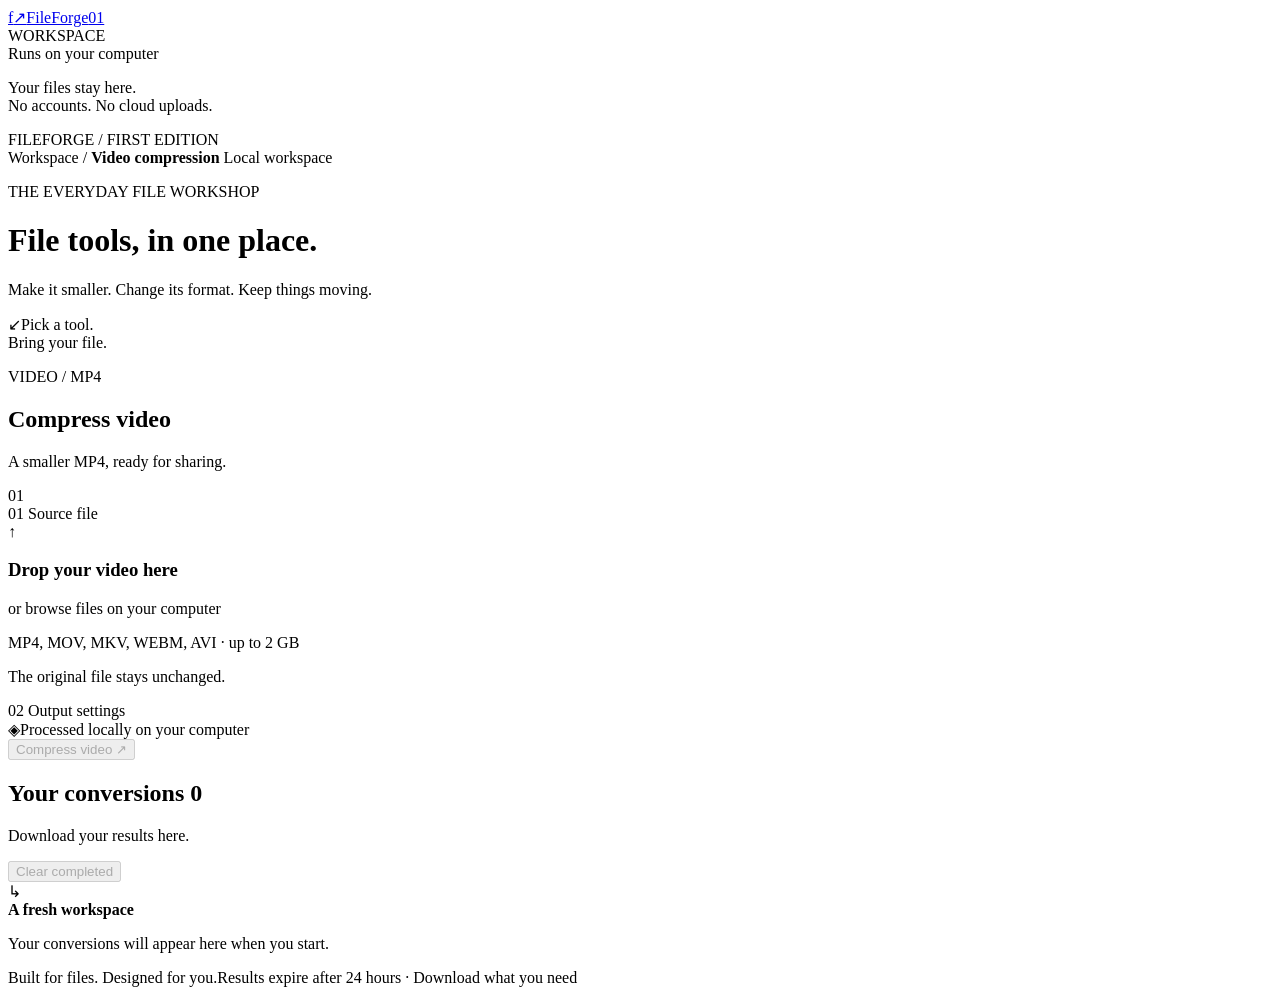
==== app/static/index.html @ 1a00f9e1 "Initial FileForge Windows application" ====
<!doctype html>
<html lang="en">
<head>
  <meta charset="UTF-8">
  <meta name="viewport" content="width=device-width, initial-scale=1">
  <meta name="theme-color" content="#192323">
  <title>FileForge — Your file workshop</title>
  <link rel="stylesheet" href="/static/styles.css">
  <script src="/static/app.js" defer></script>
</head>
<body>
  <aside class="sidebar">
    <a class="brand" href="/" aria-label="FileForge home"><span class="brand-mark">f<span>↗</span></span>FileForge<span class="version">01</span></a>
    <div class="sidebar-caption">WORKSPACE</div>
    <nav aria-label="Conversion tools" id="navigation"></nav>
    <div class="sidebar-bottom">
      <div class="local-indicator"><span></span> Runs on your computer</div>
      <p>Your files stay here.<br>No accounts. No cloud uploads.</p>
      <span class="build-label">FILEFORGE / FIRST EDITION</span>
    </div>
  </aside>
  <main>
    <header class="topbar"><span>Workspace <span class="breadcrumb">/</span> <strong id="breadcrumb-tool">Video compression</strong></span><span class="local-pill"><span></span> Local workspace</span></header>
    <div class="content">
      <div class="intro">
        <div><p class="eyebrow">THE EVERYDAY FILE WORKSHOP</p><h1>File tools, in one place<span>.</span></h1><p class="subtitle">Make it smaller. Change its format. Keep things moving.</p></div>
        <div class="intro-note"><span class="note-symbol">↙</span><span>Pick a tool.<br>Bring your file.</span></div>
      </div>
      <div class="tool-grid" id="tool-grid" aria-label="Choose a tool"></div>
      <section class="converter" aria-labelledby="converter-title">
        <div class="converter-heading"><div><p class="eyebrow" id="tool-category">VIDEO / MP4</p><h2 id="converter-title">Compress video</h2><p id="converter-description">A smaller MP4, ready for sharing.</p></div><span class="tool-number" id="tool-number">01</span></div>
        <div id="error-banner" class="error-banner" role="alert" hidden></div>
        <div class="converter-body">
          <div class="source-panel">
            <div class="section-label"><span>01</span> Source file</div>
            <div class="dropzone" id="dropzone" role="button" tabindex="0" aria-label="Choose or drop a source file">
              <div class="upload-icon" aria-hidden="true">↑</div>
              <h3 id="drop-title">Drop your video here</h3>
              <p>or <span class="browse-text">browse files</span> on your computer</p>
              <span class="formats" id="formats">MP4, MOV, MKV, WEBM, AVI · up to 2 GB</span>
            </div>
            <input type="file" id="file-input" hidden>
            <div class="selected-files" id="selected-files" aria-live="polite"></div>
            <p class="source-note" id="source-note">The original file stays unchanged.</p>
          </div>
          <div class="settings-panel">
            <div class="section-label"><span>02</span> Output settings</div>
            <form id="settings-form"></form>
          </div>
        </div>
        <div class="converter-footer"><div class="privacy-note"><span aria-hidden="true">◈</span><span>Processed locally on your computer</span></div><button class="primary-button" id="convert-button" disabled>Compress video <span aria-hidden="true">↗</span></button></div>
      </section>
      <section class="activity" aria-labelledby="activity-title">
        <div class="activity-heading"><div><h2 id="activity-title">Your conversions <span id="job-count">0</span></h2><p>Download your results here.</p></div><button class="text-button" id="clear-history" disabled>Clear completed</button></div>
        <div id="jobs" aria-live="polite"><div class="empty-state"><span class="empty-icon" aria-hidden="true">↳</span><div><strong>A fresh workspace</strong><p>Your conversions will appear here when you start.</p></div></div></div>
      </section>
      <footer class="page-footer"><span>Built for files. Designed for you.</span><span>Results expire after 24 hours <span class="footer-dot">·</span> Download what you need</span></footer>
    </div>
  </main>
</body>
</html>
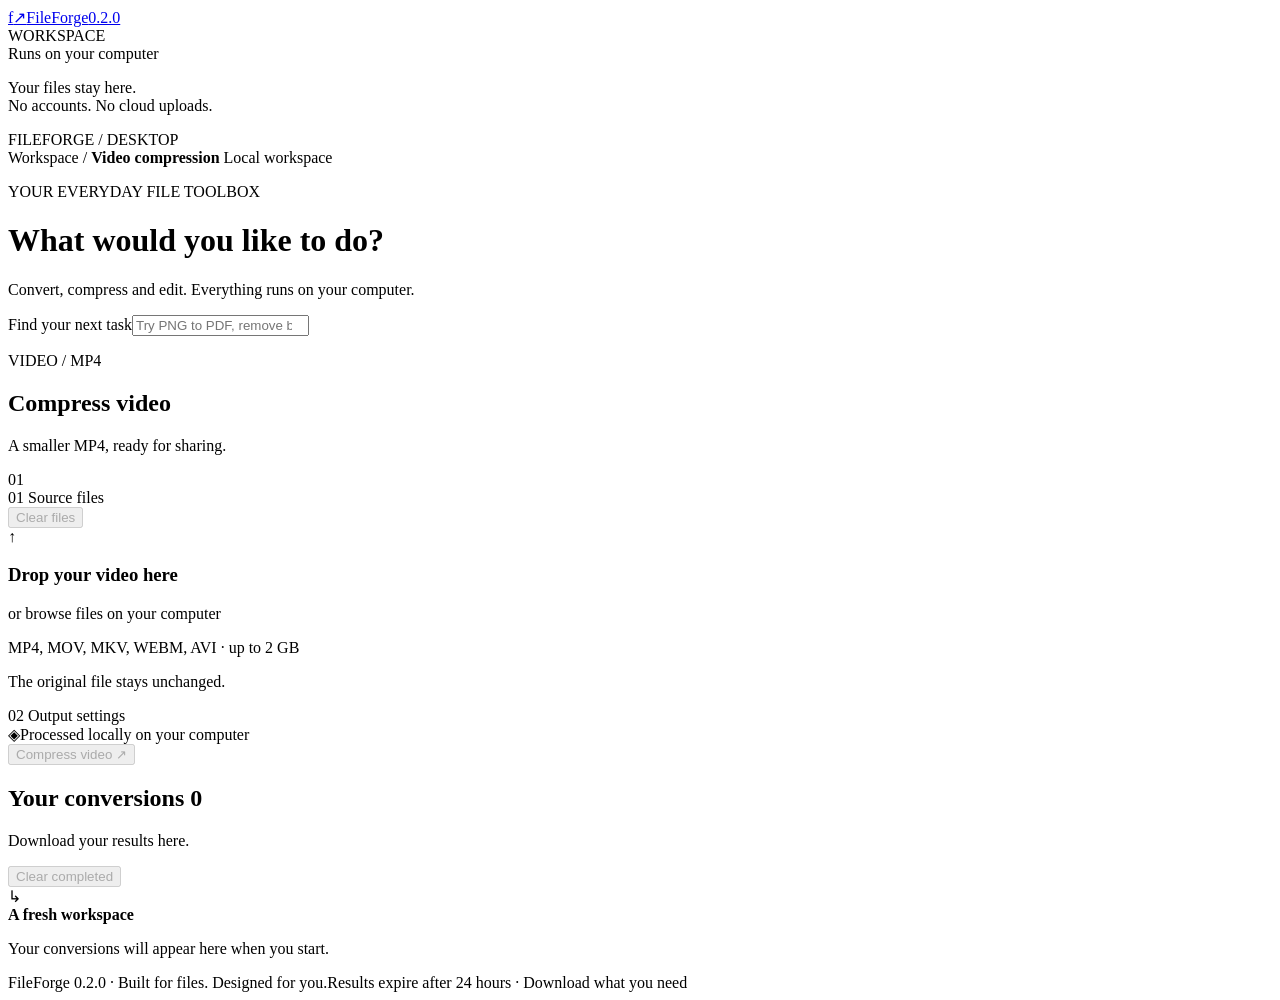
==== commit ed7fd06c: "Expand FileForge desktop to nine local tools for version 0.2.0" ====
--- a/app/static/index.html
+++ b/app/static/index.html
@@ -3,36 +3,34 @@
 <head>
   <meta charset="UTF-8">
   <meta name="viewport" content="width=device-width, initial-scale=1">
-  <meta name="theme-color" content="#192323">
+  <meta name="theme-color" content="#282735">
   <title>FileForge — Your file workshop</title>
   <link rel="stylesheet" href="/static/styles.css">
   <script src="/static/app.js" defer></script>
 </head>
 <body>
   <aside class="sidebar">
-    <a class="brand" href="/" aria-label="FileForge home"><span class="brand-mark">f<span>↗</span></span>FileForge<span class="version">01</span></a>
+    <a class="brand" href="/" aria-label="FileForge home"><span class="brand-mark">f<span>↗</span></span>FileForge<span class="version">0.2.0</span></a>
     <div class="sidebar-caption">WORKSPACE</div>
     <nav aria-label="Conversion tools" id="navigation"></nav>
     <div class="sidebar-bottom">
       <div class="local-indicator"><span></span> Runs on your computer</div>
       <p>Your files stay here.<br>No accounts. No cloud uploads.</p>
-      <span class="build-label">FILEFORGE / FIRST EDITION</span>
+      <span class="build-label">FILEFORGE / DESKTOP</span>
     </div>
   </aside>
   <main>
     <header class="topbar"><span>Workspace <span class="breadcrumb">/</span> <strong id="breadcrumb-tool">Video compression</strong></span><span class="local-pill"><span></span> Local workspace</span></header>
     <div class="content">
-      <div class="intro">
-        <div><p class="eyebrow">THE EVERYDAY FILE WORKSHOP</p><h1>File tools, in one place<span>.</span></h1><p class="subtitle">Make it smaller. Change its format. Keep things moving.</p></div>
-        <div class="intro-note"><span class="note-symbol">↙</span><span>Pick a tool.<br>Bring your file.</span></div>
-      </div>
+      <div class="intro"><div><p class="eyebrow">YOUR EVERYDAY FILE TOOLBOX</p><h1>What would you like to do<span>?</span></h1><p class="subtitle">Convert, compress and edit. Everything runs on your computer.</p></div></div>
+      <section class="tool-finder" aria-label="Find a tool"><label for="tool-search">Find your next task</label><input id="tool-search" type="search" placeholder="Try PNG to PDF, remove background or crop…" autocomplete="off"><div class="categories" id="tool-categories" role="group" aria-label="Filter tools"></div><p id="search-summary" class="search-summary" aria-live="polite"></p></section>
       <div class="tool-grid" id="tool-grid" aria-label="Choose a tool"></div>
       <section class="converter" aria-labelledby="converter-title">
         <div class="converter-heading"><div><p class="eyebrow" id="tool-category">VIDEO / MP4</p><h2 id="converter-title">Compress video</h2><p id="converter-description">A smaller MP4, ready for sharing.</p></div><span class="tool-number" id="tool-number">01</span></div>
         <div id="error-banner" class="error-banner" role="alert" hidden></div>
         <div class="converter-body">
           <div class="source-panel">
-            <div class="section-label"><span>01</span> Source file</div>
+            <div class="source-heading"><div class="section-label"><span>01</span> Source files</div><button type="button" class="text-button" id="clear-files" disabled>Clear files</button></div>
             <div class="dropzone" id="dropzone" role="button" tabindex="0" aria-label="Choose or drop a source file">
               <div class="upload-icon" aria-hidden="true">↑</div>
               <h3 id="drop-title">Drop your video here</h3>
@@ -42,19 +40,22 @@
             <input type="file" id="file-input" hidden>
             <div class="selected-files" id="selected-files" aria-live="polite"></div>
             <p class="source-note" id="source-note">The original file stays unchanged.</p>
+            <div id="source-preview" class="source-preview" hidden><img id="source-image" alt="Selected image preview"><p id="source-dimensions"></p></div>
           </div>
           <div class="settings-panel">
             <div class="section-label"><span>02</span> Output settings</div>
             <form id="settings-form"></form>
           </div>
         </div>
+        <section id="crop-workspace" class="crop-workspace" aria-label="Crop preview" hidden><div class="workspace-heading"><div><h3>Choose the area to keep</h3><p>Drag on the image, or use the exact pixel settings above.</p></div><button type="button" class="text-button" id="reset-crop">Reset crop</button></div><canvas id="crop-canvas" aria-label="Image crop preview. Use the X, Y, width and height fields to set the crop without a pointer."></canvas><p class="field-help" id="crop-status" aria-live="polite"></p></section>
+        <section id="organizer-workspace" class="organizer-workspace" aria-label="PDF page organizer" hidden><div class="workspace-heading"><div><h3>Arrange your pages</h3><p>Move, rotate or deselect pages. Your original PDFs stay unchanged.</p></div><button type="button" class="text-button" id="reset-pages">Reset pages</button></div><p id="page-status" class="field-help" aria-live="polite"></p><div id="page-grid" class="page-grid"></div></section>
         <div class="converter-footer"><div class="privacy-note"><span aria-hidden="true">◈</span><span>Processed locally on your computer</span></div><button class="primary-button" id="convert-button" disabled>Compress video <span aria-hidden="true">↗</span></button></div>
       </section>
       <section class="activity" aria-labelledby="activity-title">
         <div class="activity-heading"><div><h2 id="activity-title">Your conversions <span id="job-count">0</span></h2><p>Download your results here.</p></div><button class="text-button" id="clear-history" disabled>Clear completed</button></div>
         <div id="jobs" aria-live="polite"><div class="empty-state"><span class="empty-icon" aria-hidden="true">↳</span><div><strong>A fresh workspace</strong><p>Your conversions will appear here when you start.</p></div></div></div>
       </section>
-      <footer class="page-footer"><span>Built for files. Designed for you.</span><span>Results expire after 24 hours <span class="footer-dot">·</span> Download what you need</span></footer>
+      <footer class="page-footer"><span>FileForge 0.2.0 <span class="footer-dot">·</span> Built for files. Designed for you.</span><span>Results expire after 24 hours <span class="footer-dot">·</span> Download what you need</span></footer>
     </div>
   </main>
 </body>
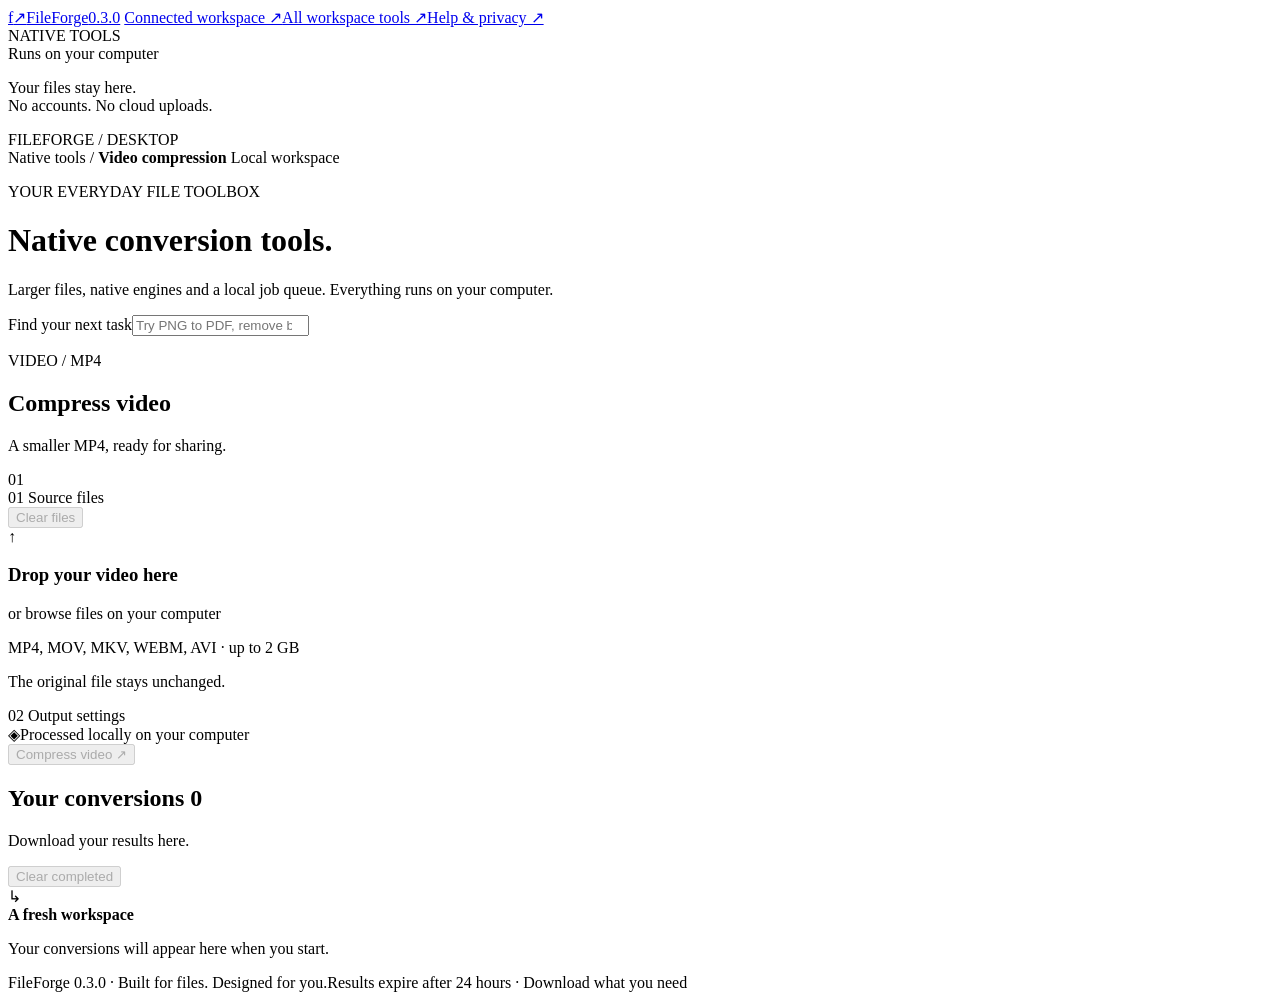
==== commit 816577b9: "Ship connected offline workspace in FileForge Desktop 0.3.0" ====
--- a/app/static/index.html
+++ b/app/static/index.html
@@ -10,8 +10,8 @@
 </head>
 <body>
   <aside class="sidebar">
-    <a class="brand" href="/" aria-label="FileForge home"><span class="brand-mark">f<span>↗</span></span>FileForge<span class="version">0.2.0</span></a>
-    <div class="sidebar-caption">WORKSPACE</div>
+    <a class="brand" href="/" aria-label="FileForge home"><span class="brand-mark">f<span>↗</span></span>FileForge<span class="version">0.3.0</span></a>
+    <a class="connected-link" href="/tools/workspace/">Connected workspace ↗</a><a class="connected-link" href="/tools/">All workspace tools ↗</a><a class="connected-link" href="/desktop-help/">Help &amp; privacy ↗</a><div class="sidebar-caption">NATIVE TOOLS</div>
     <nav aria-label="Conversion tools" id="navigation"></nav>
     <div class="sidebar-bottom">
       <div class="local-indicator"><span></span> Runs on your computer</div>
@@ -20,9 +20,9 @@
     </div>
   </aside>
   <main>
-    <header class="topbar"><span>Workspace <span class="breadcrumb">/</span> <strong id="breadcrumb-tool">Video compression</strong></span><span class="local-pill"><span></span> Local workspace</span></header>
+    <header class="topbar"><span>Native tools <span class="breadcrumb">/</span> <strong id="breadcrumb-tool">Video compression</strong></span><span class="local-pill"><span></span> Local workspace</span></header>
     <div class="content">
-      <div class="intro"><div><p class="eyebrow">YOUR EVERYDAY FILE TOOLBOX</p><h1>What would you like to do<span>?</span></h1><p class="subtitle">Convert, compress and edit. Everything runs on your computer.</p></div></div>
+      <div class="intro"><div><p class="eyebrow">YOUR EVERYDAY FILE TOOLBOX</p><h1>Native conversion tools<span>.</span></h1><p class="subtitle">Larger files, native engines and a local job queue. Everything runs on your computer.</p></div></div>
       <section class="tool-finder" aria-label="Find a tool"><label for="tool-search">Find your next task</label><input id="tool-search" type="search" placeholder="Try PNG to PDF, remove background or crop…" autocomplete="off"><div class="categories" id="tool-categories" role="group" aria-label="Filter tools"></div><p id="search-summary" class="search-summary" aria-live="polite"></p></section>
       <div class="tool-grid" id="tool-grid" aria-label="Choose a tool"></div>
       <section class="converter" aria-labelledby="converter-title">
@@ -55,7 +55,7 @@
         <div class="activity-heading"><div><h2 id="activity-title">Your conversions <span id="job-count">0</span></h2><p>Download your results here.</p></div><button class="text-button" id="clear-history" disabled>Clear completed</button></div>
         <div id="jobs" aria-live="polite"><div class="empty-state"><span class="empty-icon" aria-hidden="true">↳</span><div><strong>A fresh workspace</strong><p>Your conversions will appear here when you start.</p></div></div></div>
       </section>
-      <footer class="page-footer"><span>FileForge 0.2.0 <span class="footer-dot">·</span> Built for files. Designed for you.</span><span>Results expire after 24 hours <span class="footer-dot">·</span> Download what you need</span></footer>
+      <footer class="page-footer"><span>FileForge 0.3.0 <span class="footer-dot">·</span> Built for files. Designed for you.</span><span>Results expire after 24 hours <span class="footer-dot">·</span> Download what you need</span></footer>
     </div>
   </main>
 </body>
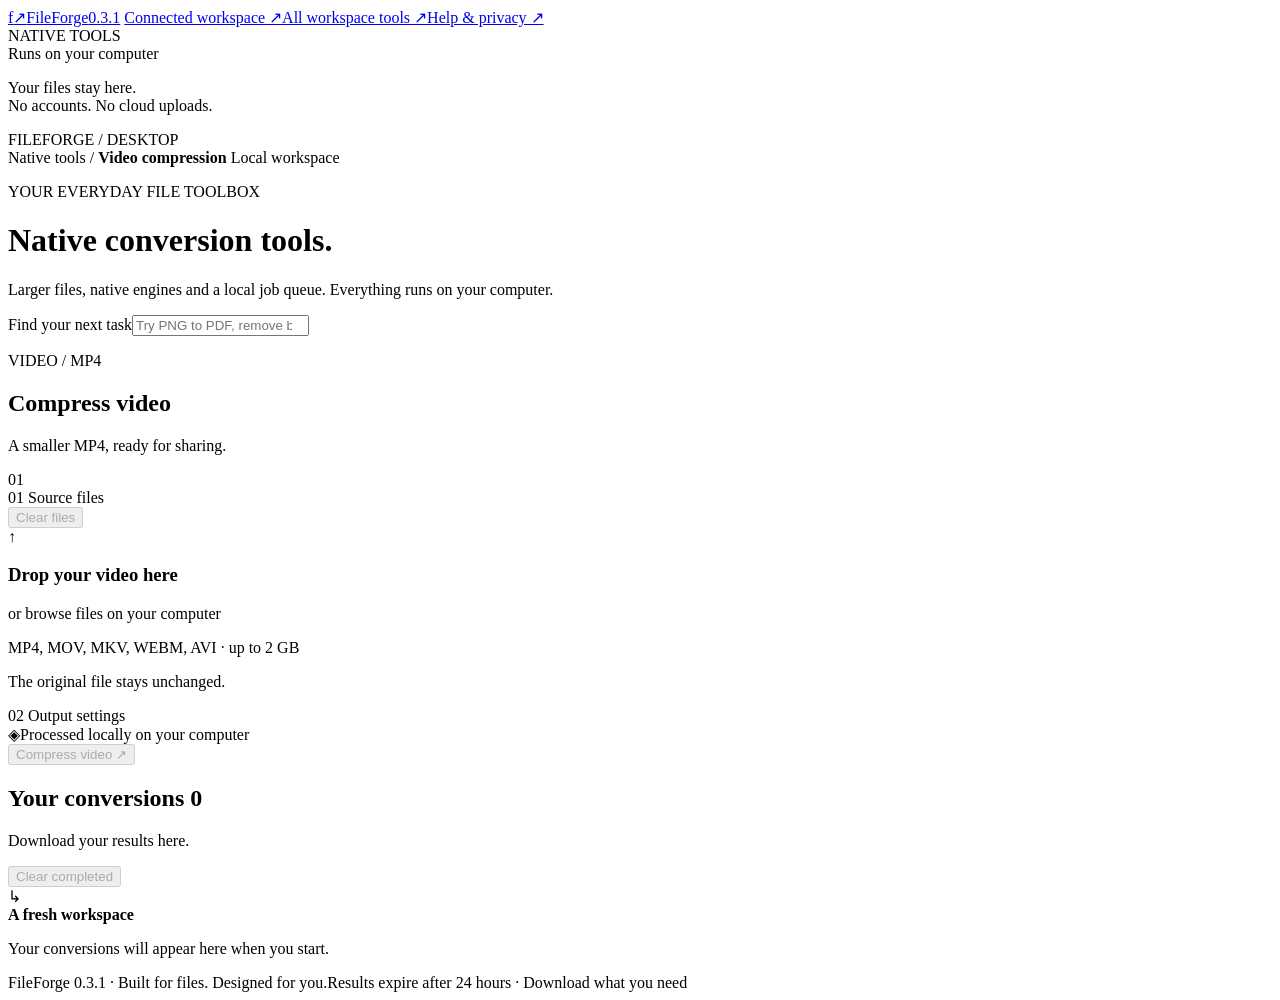
==== commit f6259243: "Prepare FileForge 0.3.1" ====
--- a/app/static/index.html
+++ b/app/static/index.html
@@ -10,7 +10,7 @@
 </head>
 <body>
   <aside class="sidebar">
-    <a class="brand" href="/" aria-label="FileForge home"><span class="brand-mark">f<span>↗</span></span>FileForge<span class="version">0.3.0</span></a>
+    <a class="brand" href="/" aria-label="FileForge home"><span class="brand-mark">f<span>↗</span></span>FileForge<span class="version">0.3.1</span></a>
     <a class="connected-link" href="/tools/workspace/">Connected workspace ↗</a><a class="connected-link" href="/tools/">All workspace tools ↗</a><a class="connected-link" href="/desktop-help/">Help &amp; privacy ↗</a><div class="sidebar-caption">NATIVE TOOLS</div>
     <nav aria-label="Conversion tools" id="navigation"></nav>
     <div class="sidebar-bottom">
@@ -55,7 +55,7 @@
         <div class="activity-heading"><div><h2 id="activity-title">Your conversions <span id="job-count">0</span></h2><p>Download your results here.</p></div><button class="text-button" id="clear-history" disabled>Clear completed</button></div>
         <div id="jobs" aria-live="polite"><div class="empty-state"><span class="empty-icon" aria-hidden="true">↳</span><div><strong>A fresh workspace</strong><p>Your conversions will appear here when you start.</p></div></div></div>
       </section>
-      <footer class="page-footer"><span>FileForge 0.3.0 <span class="footer-dot">·</span> Built for files. Designed for you.</span><span>Results expire after 24 hours <span class="footer-dot">·</span> Download what you need</span></footer>
+      <footer class="page-footer"><span>FileForge 0.3.1 <span class="footer-dot">·</span> Built for files. Designed for you.</span><span>Results expire after 24 hours <span class="footer-dot">·</span> Download what you need</span></footer>
     </div>
   </main>
 </body>
